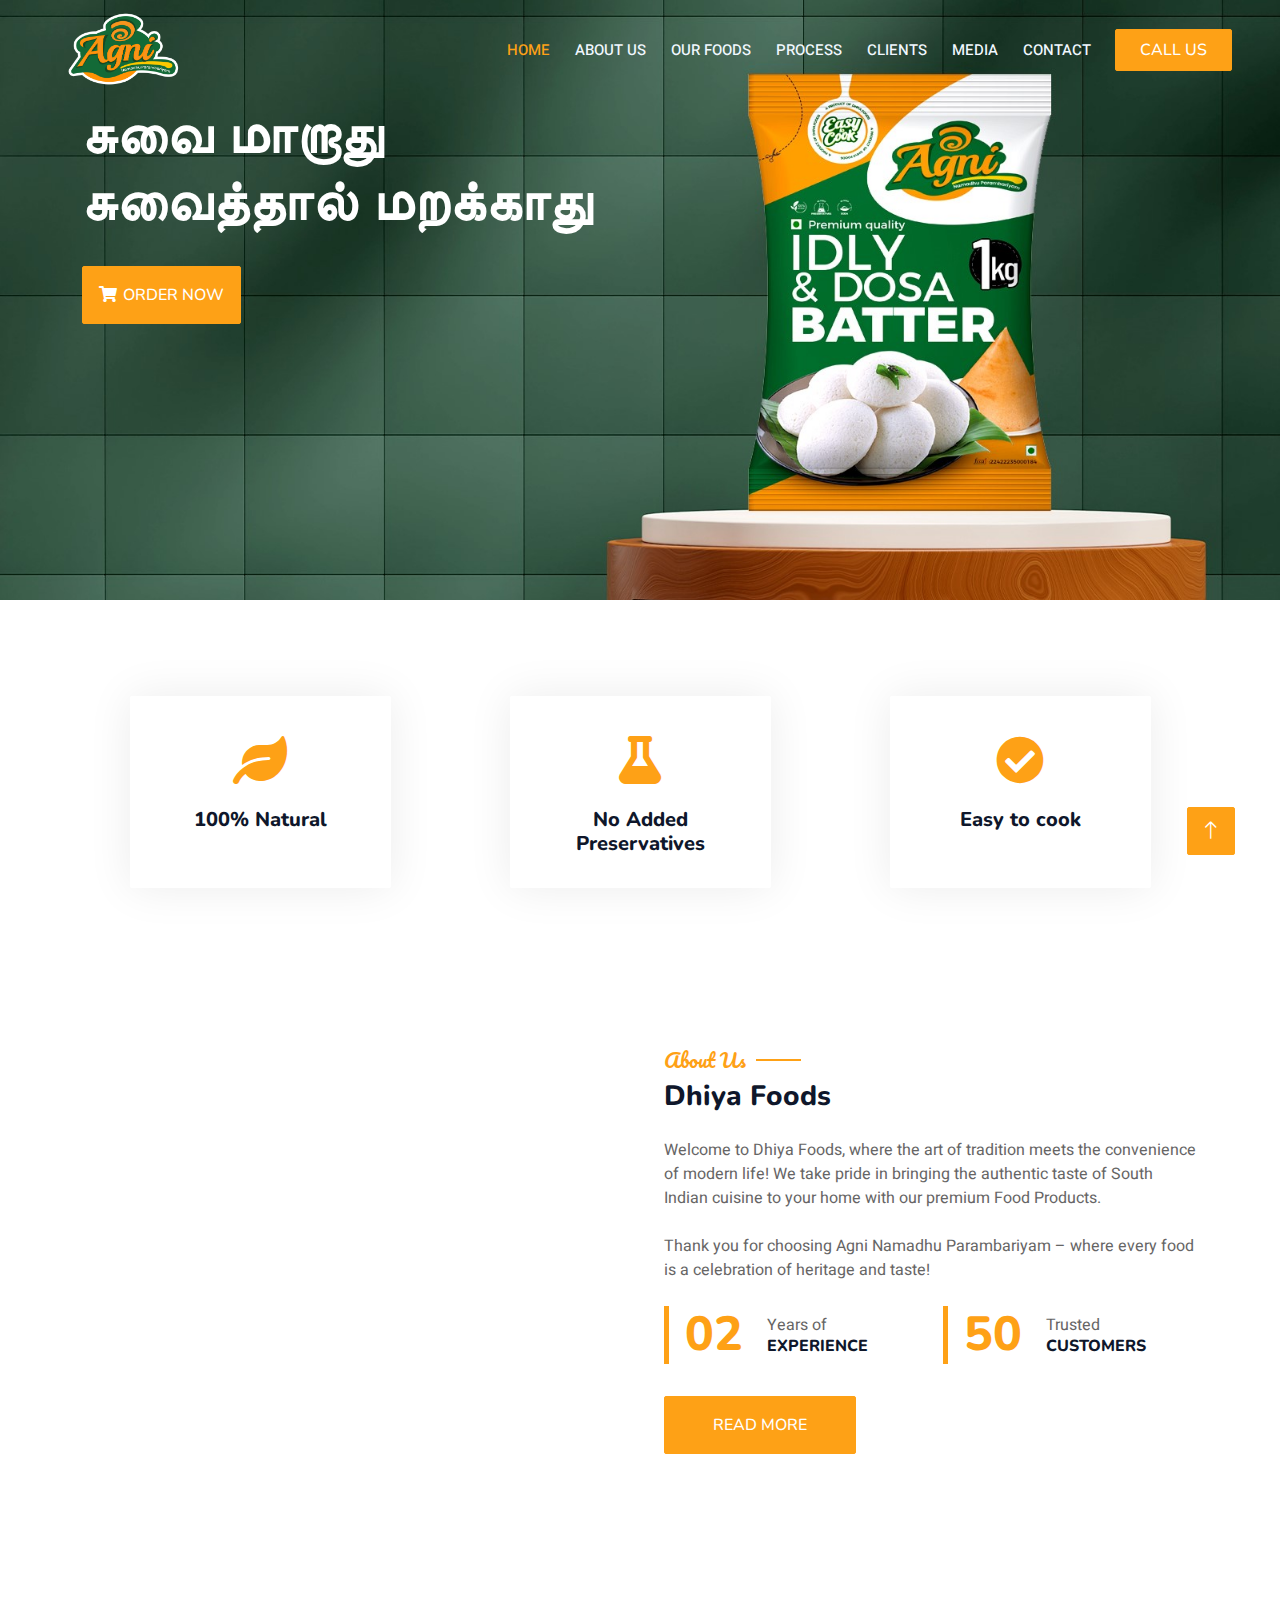
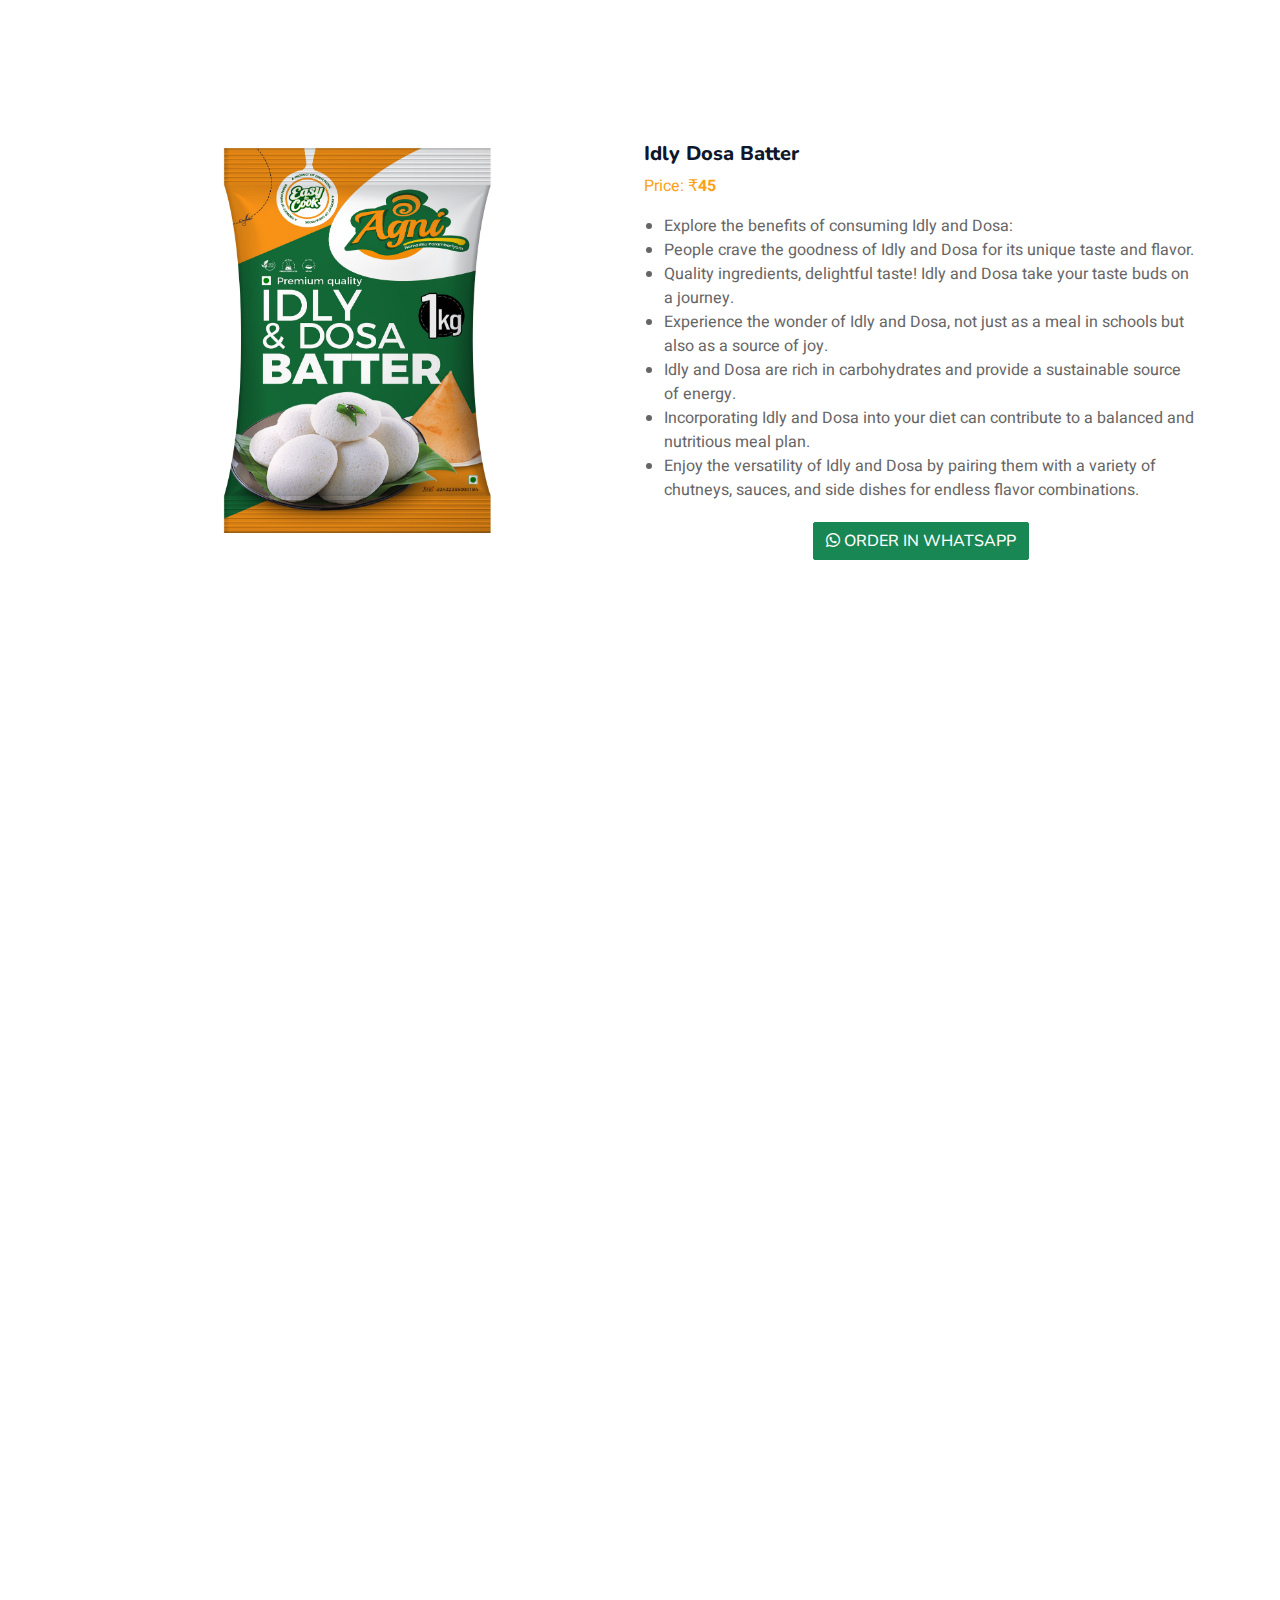
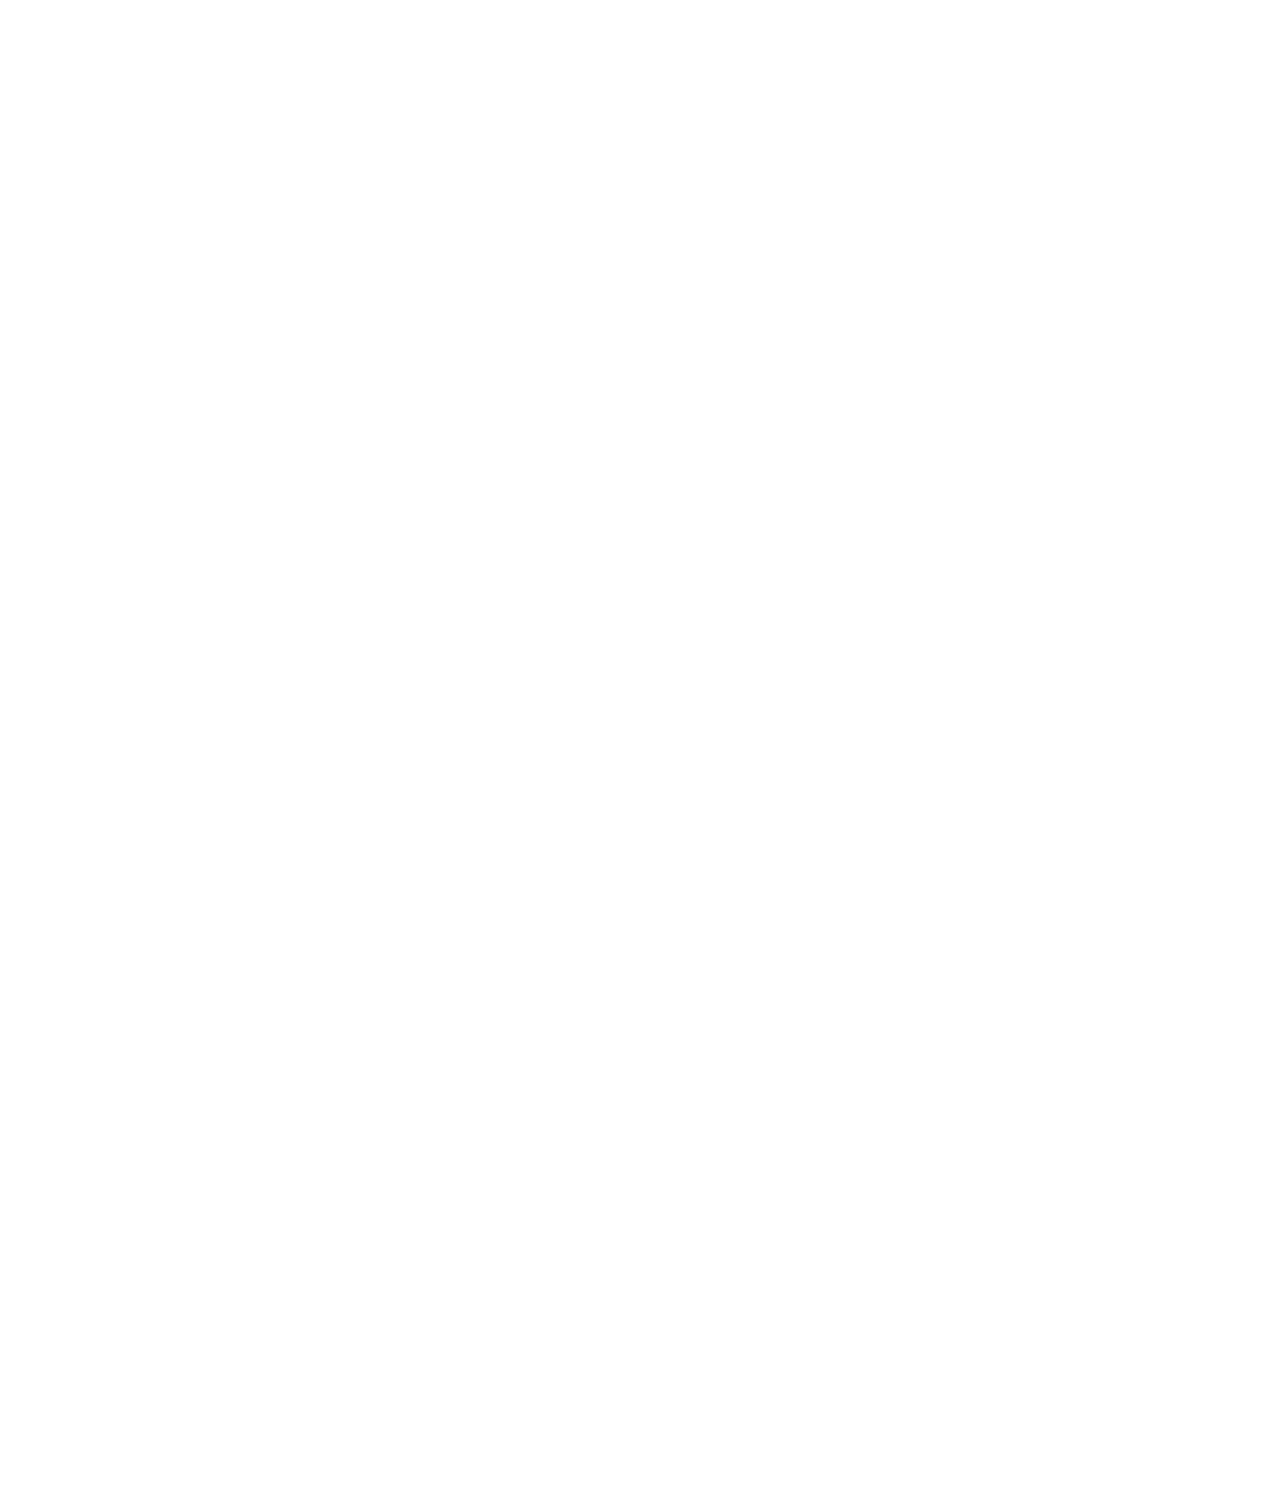
==== index.html @ 9dd38954 "Add files via upload" ====
<!DOCTYPE html>
<html lang="en">

<head>
    <meta charset="utf-8">
    <title>Home - Dhiya Foods</title>
    <meta content="width=device-width, initial-scale=1.0" name="viewport">
    <meta content="" name="Idly-Dosa Batter">
    <meta content="" name="Dhiya foods is idly dosa batter company based on Tiruvallur">

    <!-- Favicon -->
    <link href="img/logo.png" rel="icon">

    <!-- Google Web Fonts -->
    <link rel="preconnect" href="https://fonts.googleapis.com">
    <link rel="preconnect" href="https://fonts.gstatic.com" crossorigin>
    <link href="https://fonts.googleapis.com/css2?family=Heebo:wght@400;500;600&family=Nunito:wght@600;700;800&family=Pacifico&display=swap" rel="stylesheet">

    <!-- Icon Font Stylesheet -->
    <link href="https://cdnjs.cloudflare.com/ajax/libs/font-awesome/5.10.0/css/all.min.css" rel="stylesheet">
    <link href="https://cdn.jsdelivr.net/npm/bootstrap-icons@1.4.1/font/bootstrap-icons.css" rel="stylesheet">

    <!-- Libraries Stylesheet -->
    <link href="lib/animate/animate.min.css" rel="stylesheet">
    <link href="lib/owlcarousel/assets/owl.carousel.min.css" rel="stylesheet">
    <link href="lib/tempusdominus/css/tempusdominus-bootstrap-4.min.css" rel="stylesheet" />

    <!-- Customized Bootstrap Stylesheet -->
    <link href="css/bootstrap.min.css" rel="stylesheet">

    <!-- Template Stylesheet -->
    <link href="css/style.css" rel="stylesheet">
</head>

<body>
    <div class="container-xxl bg-white p-0">
        <!-- Spinner Start -->
        <div id="spinner" class="show bg-white position-fixed translate-middle w-100 vh-100 top-50 start-50 d-flex align-items-center justify-content-center">
            <div class="spinner-border text-primary" style="width: 3rem; height: 3rem;" role="status">
                <span class="sr-only">Loading...</span>
            </div>
        </div>
        <!-- Spinner End -->

        <!-- Navbar & Hero Start -->
        <div class="container-xxl position-relative p-0">
            <nav class="navbar navbar-expand-lg navbar-dark bg-dark px-4 px-lg-5 py-3 py-lg-0">
                <!-- <a href="" class="navbar-brand p-0"> -->
                    <!-- <h1 class="text-primary m-0"><i class="fa fa-utensils me-3"></i>Restoran</h1> -->
                    <img src="img/logo.png" alt="Logo" height="100px">
                </a>
                <button class="navbar-toggler" type="button" data-bs-toggle="collapse" data-bs-target="#navbarCollapse">
                    <span class="fa fa-bars"></span>
                </button>
                <div class="collapse navbar-collapse" id="navbarCollapse">
                    <div class="navbar-nav ms-auto py-0 pe-4">
                        <a href="index.html" class="nav-item nav-link active">Home</a>
                        <a href="about.html" class="nav-item nav-link">About Us</a>
                        <a href="ourfoods.html" class="nav-item nav-link">Our Foods</a>
                        <a href="process.html" class="nav-item nav-link">Process</a>
                        <a href="clients.html" class="nav-item nav-link">Clients</a>
                        <a href="https://sites.google.com/view/agni-media/home" class="nav-item nav-link">Media</a>
                        <a href="contact.html" class="nav-item nav-link">Contact</a>
                       </div>
                        </div>
                    <a href="tel:+918883044143" class="btn btn-primary py-2 px-4">Call us</a>
                </div>
            </nav>

            <div class="container-xxl py-1 hero-header mb-5 style="background-color: transparent;>
                <div class="container my-5 py-5">
                    <div class="row align-items-center g-5">
                        <div class="col-lg-6 text-center text-lg-start">
                            <h1 id="tamil-text" class="display-4 text-white">சுவை மாறாது சுவைத்தால் மறக்காது</h1>
                            <br>
                            <a href="https://wa.me/918883044143/" class="btn btn-primary py-sm-3 px-sm-3 me-3">
                                <span class="icon"><i class="fas fa-shopping-cart"></i></span> Order Now
                            </a>
                        </div>
                        <div class="col-lg-6 text-center text-lg-end overflow-hidden">
                            <img class="img-fluid" src="" alt="">
                        </div>
                    </div>
                </div>
            </div>
        </div>
        <!-- Navbar & Hero End -->

        <style>
            .service-item {
                display: flex;
                flex-direction: column;
                height: 100%;
            }
        
            .service-item .p-4 {
                flex: 1;
            }
        </style>
        
<!-- Service Start -->
<div class="container-xxl py-5">
    <div class="container">
        <div class="row g-4 text-center">
            <div class="col-lg-3 col-sm-6 mx-auto wow fadeInUp" data-wow-delay="0.1s">
                <div class="service-item rounded pt-3">
                    <div class="p-4">
                        <i class="fa fa-3x fa-leaf text-primary mb-4 light-green"></i>
                        <h5>100% Natural</h5>
                    </div>
                </div>
            </div>
            <div class="col-lg-3 col-sm-6 mx-auto wow fadeInUp" data-wow-delay="0.3s">
                <div class="service-item rounded pt-3">
                    <div class="p-4">
                        <i class="fa fa-3x fa-flask text-primary mb-4 light-green"></i>
                        <h5>No Added Preservatives</h5>
                    </div>
                </div>
            </div>
            <div class="col-lg-3 col-sm-6 mx-auto wow fadeInUp" data-wow-delay="0.7s">
                <div class="service-item rounded pt-3">
                    <div class="p-4">
                        <i class="fa fa-3x fa-check-circle text-primary mb-4 light-green"></i>
                        <h5>Easy to cook</h5>
                    </div>
                </div>
            </div>
        </div>
    </div>
</div>
<!-- Service End -->

<!-- About Start -->
        <div class="container-xxl py-5">
            <div class="container">
                <div class="row g-5 align-items-center">
                    <div class="col-lg-6">
                        <div class="row g-3">
                            <div class="col-6 text-start">
                                <img class="img-fluid rounded w-100 wow zoomIn" data-wow-delay="0.1s" src="img/about-1.jpg">
                            </div>
                            <div class="col-6 text-start">
                                <img class="img-fluid rounded w-75 wow zoomIn" data-wow-delay="0.3s" src="img/about-2.jpg" style="margin-top: 25%;">
                            </div>
                            <div class="col-6 text-end">
                                <img class="img-fluid rounded w-75 wow zoomIn" data-wow-delay="0.5s" src="img/about-3.jpg">
                            </div>
                            <div class="col-6 text-end">
                                <img class="img-fluid rounded w-100 wow zoomIn" data-wow-delay="0.7s" src="img/about-4.jpg">
                            </div>
                        </div>
                    </div>
                    <div class="col-lg-6">
                        <h5 class="section-title ff-secondary text-start text-primary fw-normal">About Us</h5>
                        <!-- <h1 class="mb-4">Welcome to <i class="fa fa-utensils text-primary me-2"></i>Restoran</h1> -->
                        <h3 class="mb-4">Dhiya Foods</h3>
                        <p class="mb-4">Welcome to Dhiya Foods, where the art of tradition meets the convenience of modern life! We take pride in bringing the authentic taste of South Indian cuisine to your home with our premium Food Products.</p>
                        <p class="mb-4">Thank you for choosing Agni Namadhu Parambariyam – where every food is a celebration of heritage and taste!</p>
                        <div class="row g-4 mb-4">
                            <div class="col-sm-6">
                                <div class="d-flex align-items-center border-start border-5 border-primary px-3">
                                    <h1 class="flex-shrink-0 display-5 text-primary mb-0" data-toggle="counter-up">02</h1>
                                    <div class="ps-4">
                                        <p class="mb-0">Years of</p>
                                        <h6 class="text-uppercase mb-0">Experience</h6>
                                    </div>
                                </div>
                            </div>
                            <div class="col-sm-6">
                                <div class="d-flex align-items-center border-start border-5 border-primary px-3">
                                    <h1 class="flex-shrink-0 display-5 text-primary mb-0" data-toggle="counter-up">50</h1>
                                    <div class="ps-4">
                                        <p class="mb-0">Trusted</p>
                                        <h6 class="text-uppercase mb-0">Customers</h6>
                                    </div>
                                </div>
                            </div>
                        </div>
                        <a class="btn btn-primary py-3 px-5 mt-2" href="about.html">Read More</a>
                    </div>
                </div>
            </div>
        </div>
        <!-- About End -->


        <!-- Menu Start -->
        <div class="container-xxl py-5">
            <div class="container">
                <div class="text-center wow fadeInUp" data-wow-delay="0.1s">
                    <h5 class="section-title ff-secondary text-center text-primary fw-normal">Our Food Products</h5>
                    <h1 class="mb-5">Most Popular Item</h1>
                </div>
                    </ul>
                    <div class="tab-content">
                        <div id="tab-1" class="tab-pane fade show p-0 active">
                            <div class="row g-2 justify-content-center align-items-start">
                                <div class="col-lg-6 d-flex justify-content-center align-items-start">
                                    <img class="img-fluid rounded" src="img/idly-dosa-batter.jpg" alt="Idly Dosa Batter" style="max-width: 400px; width: auto; height: 400px;">
                                </div>
                                <div class="col-lg-6">
                                    <h5>Idly Dosa Batter</h5>
                                    <p class="text-primary">Price: ₹<strong>45</strong></p>
                                    <div class="quotes">
                                        <ul class="text-start">
                                            <li>Explore the benefits of consuming Idly and Dosa:</li>
                                            <li>People crave the goodness of Idly and Dosa for its unique taste and flavor.</li>
                                            <li>Quality ingredients, delightful taste! Idly and Dosa take your taste buds on a journey.</li>
                                            <li>Experience the wonder of Idly and Dosa, not just as a meal in schools but also as a source of joy.</li>
                                            <li>Idly and Dosa are rich in carbohydrates and provide a sustainable source of energy.</li>
                                            <li>Incorporating Idly and Dosa into your diet can contribute to a balanced and nutritious meal plan.</li>
                                            <li>Enjoy the versatility of Idly and Dosa by pairing them with a variety of chutneys, sauces, and side dishes for endless flavor combinations.</li>
                                        </ul>
                                    </div>
                                    <div class="order-button">
                                        <a href="https://wa.me/918973608778/" class="btn btn-success">
                                            <i class="fab fa-whatsapp"></i> Order in WhatsApp
                                        </a>
                                    </div>                                                                        
                                </div>
                            </div>
                        </div>
                        
                        <div id="tab-2" class="tab-pane fade show p-0">
                            <div class="row g-4 justify-content-center align-items-center">
                                <div class="col-lg-6">
                                    <img class="img-fluid rounded" src="img/instant-chapathi.jpg" alt="Instant Chapathi" style="width: 300px;">
                                </div>
                                <div class="col-lg-6">
                                    <h5>Instant Chappathi</h5>
                                    <p class="text-primary">Price: ₹<strong>30</strong></p>
                                    <div class="quotes">
                                        <ul class="text-start">
                                            <li>Explore the benefits of consuming Idly and Dosa:</li>
                                            <li>People crave the goodness of Idly and Dosa for its unique taste and flavor.</li>
                                            <li>Quality ingredients, delightful taste! Idly and Dosa take your taste buds on a journey.</li>
                                            <li>Experience the wonder of Idly and Dosa, not just as a meal in schools but also as a source of joy.</li>
                                        </ul>
                                    </div>
                                    <div class="order-button">
                                        <a href="https://wa.me/918973608778/" class="btn btn-success">
                                            <i class="fab fa-whatsapp"></i> Order in WhatsApp
                                        </a>
                                    </div>                                                                        
                                </div>
                            </div>
                        </div>
                        <div id="tab-3" class="tab-pane fade show p-0">
                            <div class="row g-4 justify-content-center align-items-center">
                                <div class="col-lg-6">
                                    <img class="img-fluid rounded" src="img/readymade-parotta.jpg" alt="Readymade Parotta" style="width: 300px;">
                                </div>
                                <div class="col-lg-6">
                                    <h5>Readymade Parotta</h5>
                                    <p class="text-primary">Price: ₹<strong>30</strong></p>
                                    <div class="quotes">
                                        <ul class="text-start">
                                            <li>Explore the benefits of consuming Idly and Dosa:</li>
                                            <li>People crave the goodness of Idly and Dosa for its unique taste and flavor.</li>
                                            <li>Quality ingredients, delightful taste! Idly and Dosa take your taste buds on a journey.</li>
                                            <li>Experience the wonder of Idly and Dosa, not just as a meal in schools but also as a source of joy.</li>
                                        </ul>
                                    </div>
                                    <div class="order-button">
                                        <a href="https://wa.me/918973608778/" class="btn btn-success">
                                            <i class="fab fa-whatsapp"></i> Order in WhatsApp
                                        </a>
                                    </div>                                                                        
                                </div>
                            </div>
                        </div>
                    </div>
                    
                </div>
            </div>
        </div>
        <!-- Menu End -->

        <!-- Menu Start -->
<div class="container-xxl py-5">
    <div class="container">
        <div class="text-center wow fadeInUp" data-wow-delay="0.1s">
            <h1 class="mb-5 text-primary">Upcoming Products</h1>
        </div>
        <div class="tab-class text-center wow fadeInUp" data-wow-delay="0.1s">
            <div class="tab-content">
                <div id="tab-1" class="tab-pane fade show p-0 active">
                    <div class="row g-4 justify-content-center align-items-center">
                        <!-- Left Image -->
                        <div class="col-lg-6 mb-4 mb-lg-0 order-lg-1">
                            <div class="product-item text-center">
                                <h3 class="product-title">Instant Chapathi</h3>
                                <img class="img-fluid rounded" src="img/instant-chapathi.jpg" alt="Instant Chapathi" style="max-width: 80%; height: auto;">
                            </div>
                        </div>
                        <!-- Right Image -->
                        <div class="col-lg-6 order-lg-2">
                            <div class="product-item text-center">
                                <h3 class="product-title">Readymade Parotta</h3>
                                <img class="img-fluid rounded" src="img/instant-chapathi.jpg" alt="Instant Chapathi" style="max-width: 80%; height: auto;">
                            </div>
                        </div>
                    </div>
                </div>
            </div>
        </div>
    </div>
</div>
<!-- Menu End -->

        <!-- Reservation Start -->
        <div class="container-xxl py-5 px-0 wow fadeInUp" data-wow-delay="0.1s">
            <div class="row g-0">
                <div class="col-md-6">
                    <div class="video">
                        <button type="button" class="btn-play" data-bs-toggle="modal" data-src="https://www.youtube.com/embed/8GZTCNzyMQM?si=2pQejZHqxGR5TcfM" data-bs-target="#videoModal">
                            <span></span>
                        </button>
                    </div>
                </div>
                <div class="col-md-6 bg-dark d-flex align-items-center">
                    <div class="p-5 wow fadeInUp" data-wow-delay="0.2s">
                        <h5 class="section-title ff-secondary text-start text-primary fw-normal">Party orders taken</h5>
                        <h1 class="text-white mb-4">Order online</h1>
                        <form>
                            <div class="row g-3">
                                <div class="col-md-6">
                                    <div class="form-floating">
                                        <input type="text" class="form-control" id="name" placeholder="Your Name">
                                        <label for="name">Your Name</label>
                                    </div>
                                </div>
                                <div class="col-md-6">
                                    <div class="form-floating">
                                        <input type="email" class="form-control" id="email" placeholder="Your Email">
                                        <label for="email">Your Email</label>
                                    </div>
                                </div>
                                <div class="col-md-6">
                                    <div class="form-floating date" id="date3" data-target-input="nearest">
                                        <input type="text" class="form-control datetimepicker-input" id="datetime" placeholder="Date & Time" data-target="#date3" data-toggle="datetimepicker" />
                                        <label for="datetime">Date & Time</label>
                                    </div>
                                </div>
                                <div class="col-md-6">
                                    <div class="form-floating">
                                        <select class="form-select" id="select1">
                                          <option value="1">Idly Dosa Batter</option>
                                          <option value="2">Instant Chappathi</option>
                                          <option value="3">Readymade Parotta</option>
                                        </select>
                                        <label for="select1">Choose our product</label>
                                      </div>
                                </div>
                                <div class="col-12">
                                    <div class="form-floating">
                                        <textarea class="form-control" placeholder="Special Request" id="message" style="height: 100px"></textarea>
                                        <label for="message">Special Request</label>
                                    </div>
                                </div>
                                <div class="col-12">
                                    <button class="btn btn-primary w-100 py-3" type="submit">Order Now</button>
                                </div>
                            </div>
                        </form>
                    </div>
                </div>
            </div>
        </div>

        <div class="modal fade" id="videoModal" tabindex="-1" aria-labelledby="exampleModalLabel" aria-hidden="true">
            <div class="modal-dialog">
                <div class="modal-content rounded-0">
                    <div class="modal-header">
                        <h5 class="modal-title" id="exampleModalLabel">Youtube Video</h5>
                        <button type="button" class="btn-close" data-bs-dismiss="modal" aria-label="Close"></button>
                    </div>
                    <div class="modal-body">
                        <!-- 16:9 aspect ratio -->
                        <div class="ratio ratio-16x9">
                            <iframe class="embed-responsive-item" src="" id="video" allowfullscreen allowscriptaccess="always"
                                allow="autoplay"></iframe>
                        </div>
                    </div>
                </div>
            </div>
        </div>
        <!-- Reservation Start -->


<!-- Client Logo with Name Start -->
<div class="container-xxl pt-5 pb-3">
    <div class="container">
        <div class="text-center wow fadeInUp" data-wow-delay="0.1s">
            <h5 class="section-title ff-secondary text-center text-primary fw-normal">Our Clients</h5>
            <h1 class="mb-5">Trusted by our customers!</h1>
        </div>
        <div class="row justify-content-center">
            <div class="col-lg-3 col-md-6 wow fadeInUp" data-wow-delay="0.1s">
                <div class="client-logo text-center rounded overflow-hidden">
                    <img class="img-fluid mx-auto d-block" src="img/maria-logo.png" alt="Maria Super Market">
                    <div class="client-name-container mt-2 bg-dark text-light p-2">
                        Maria Super Market
                    </div>
                </div>
            </div>
        </div>
    </div>
</div>
<!-- Client Logo with Name End -->


 

        <!-- Footer Start -->
        <div class="container-fluid bg-dark text-light footer pt-5 mt-5 wow fadeIn" data-wow-delay="0.1s">
            <div class="container py-5">
                <div class="row g-5">
                    <div class="col-lg-3 col-md-6">
                        <h4 class="section-title ff-secondary text-start text-primary fw-normal mb-4">Company</h4>
                        <a class="btn btn-link" href="">About Us</a>
                        <a class="btn btn-link" href="">Our Foods</a>
                        <a class="btn btn-link" href="">Our Process</a>
                        <a class="btn btn-link" href="">Our Clients</a>
                        <a class="btn btn-link" href="">Media</a>
                        <a class="btn btn-link" href="">Contact Us</a>
                        <a class="btn btn-link" href="">Privacy Policy</a>
                        <a class="btn btn-link" href="">Terms and Conditions</a>
                    </div>
                    <div class="col-lg-3 col-md-6">
                        <h4 class="section-title ff-secondary text-start text-primary fw-normal mb-4">Contact</h4>
                        <p class="mb-2"><i class="fa fa-map-marker-alt me-3"></i>Dhiya Foods <br> No. 5/764, New. No-A17,<br>Sagayamadha Street, Pannur,<br>Tirupandiyur, Tiruvallur,<br>Tamilnadu - 602108</p>
                        <p class="mb-2"><i class="fa fa-phone-alt me-3"></i><a href="tel:+918883044143">+91 88830 44143</a></p>
                        <p class="mb-2"><i class="fa fa-envelope me-3"></i><a href="mailto:sales@dhiyafoods.com">sales@dhiyafoods.com</a></p>
                        <div class="d-flex pt-2">
                            <a class="btn btn-outline-light btn-social" href=""><i class="fab fa-facebook-f"></i></a>
                            <a class="btn btn-outline-light btn-social" href=""><i class="fab fa-instagram"></i></a>
                            <a class="btn btn-outline-light btn-social" href=""><i class="fab fa-twitter"></i></a>
                            <a class="btn btn-outline-light btn-social" href=""><i class="fab fa-youtube"></i></a>
                            <a class="btn btn-outline-light btn-social" href=""><i class="fab fa-whatsapp"></i></a>
                        </div>
                    </div>
                    <div class="col-lg-3 col-md-6">
                        <h4 class="section-title ff-secondary text-start text-primary fw-normal mb-4">Timings</h4>
                        <h5 class="text-light fw-normal">Monday - Saturday</h5>
                        <p>09AM - 09PM</p>
                        <h5 class="text-light fw-normal">Sunday</h5>
                        <p>10AM - 08PM</p>
                    </div>
                    <div class="col-lg-3 col-md-6">
                        <h4 class="section-title ff-secondary text-start text-primary fw-normal mb-4">Location</h4>
                        <div class="position-relative mx-auto" style="max-width: 400px;">
                            <!-- Google Maps Embed -->
                            <iframe src="https://www.google.com/maps/embed?pb=!1m18!1m12!1m3!1d15548.18295159214!2d79.83523275541992!3d13.032759400000014!2m3!1f0!2f0!3f0!3m2!1i1024!2i768!4f13.1!3m3!1m2!1s0x3a5293f0567b23cf%3A0x2f2e7c4d2515dade!2sMaria%20Supermarket!5e0!3m2!1sen!2sae!4v1708883589254!5m2!1sen!2sae" width="100%" height="200" style="border:0;" allowfullscreen="" loading="lazy"></iframe>
                            <!-- End Google Maps Embed -->
                        <!-- <p>Dolor amet sit justo amet elitr clita ipsum elitr est.</p>
                        <div class="position-relative mx-auto" style="max-width: 400px;">
                            <input class="form-control border-primary w-100 py-3 ps-4 pe-5" type="text" placeholder="Your email">
                            <button type="button" class="btn btn-primary py-2 position-absolute top-0 end-0 mt-2 me-2">SignUp</button> -->
                        </div>
                    </div>
                </div>
            </div>
            <div class="container">
                <div class="copyright">
                    <div class="row">
                        <div class="col-md-6 text-center text-md-start mb-3 mb-md-0">
                            &copy; <a class="border-bottom" href="#">Dhiya Foods</a>, All Right Reserved. 
							<!-- Designed By <a class="border-bottom" href="#">Made for Startups</a><br><br> -->
                        </div>
                        <!-- <div class="col-md-6 text-center text-md-end">
                            <div class="footer-menu">
                                <a href="">Home</a>
                                <a href="">Cookies</a>
                                <a href="">Help</a>
                                <a href="">FQAs</a>
                            </div> -->
                        </div>
                    </div>
                </div>
            </div>
        </div>
        <!-- Footer End -->


        <!-- Back to Top -->
        <a href="#" class="btn btn-lg btn-primary btn-lg-square back-to-top"><i class="bi bi-arrow-up"></i></a>
    </div>

    <!-- JavaScript Libraries -->
    <script src="https://code.jquery.com/jquery-3.4.1.min.js"></script>
    <script src="https://cdn.jsdelivr.net/npm/bootstrap@5.0.0/dist/js/bootstrap.bundle.min.js"></script>
    <script src="lib/wow/wow.min.js"></script>
    <script src="lib/easing/easing.min.js"></script>
    <script src="lib/waypoints/waypoints.min.js"></script>
    <script src="lib/counterup/counterup.min.js"></script>
    <script src="lib/owlcarousel/owl.carousel.min.js"></script>
    <script src="lib/tempusdominus/js/moment.min.js"></script>
    <script src="lib/tempusdominus/js/moment-timezone.min.js"></script>
    <script src="lib/tempusdominus/js/tempusdominus-bootstrap-4.min.js"></script>

    <!-- Template Javascript -->
    <script src="js/main.js"></script>
    <!--Start of Tawk.to Script-->
<script type="text/javascript">
    var Tawk_API=Tawk_API||{}, Tawk_LoadStart=new Date();
    (function(){
    var s1=document.createElement("script"),s0=document.getElementsByTagName("script")[0];
    s1.async=true;
    s1.src='https://embed.tawk.to/65eda2889131ed19d9778736/1hok45phg';
    s1.charset='UTF-8';
    s1.setAttribute('crossorigin','*');
    s0.parentNode.insertBefore(s1,s0);
    })();
    </script>
    <!--End of Tawk.to Script-->
</body>



</html>
---- css/style.css ----
/********** Template CSS **********/
:root {
    --primary: #FEA116;
    --light: #F1F8FF;
    --dark: #0F172B;
}

.ff-secondary {
    font-family: 'Pacifico', cursive;
}

.fw-medium {
    font-weight: 600 !important;
}

.fw-semi-bold {
    font-weight: 700 !important;
}

.back-to-top {
    position: fixed;
    display: none;
    right: 45px;
    bottom: 45px;
    z-index: 99;
}


.logo {
    height: 100px; /* Set the height of the logo */
    overflow: visible; /* Allow the logo to overflow its container */
}

.quotes {
    margin-bottom: 20px;
}

.quotes ul {
    list-style-type: disc;
    padding-left: 20px;
}

.order-button {
    text-align: center;
}

/* For mobile devices */
@media (max-width: 768px) {
    .full-height-mobile {
        width: auto;
        height: auto;
    }
}

/* For larger screens (desktops, tablets, etc.) */
@media (min-width: 768px) {
    .full-height-mobile {
        width: auto;
        height: auto;
    }
}

/*** Spinner ***/
#spinner {
    opacity: 0;
    visibility: hidden;
    transition: opacity .5s ease-out, visibility 0s linear .5s;
    z-index: 99999;
}

#spinner.show {
    transition: opacity .5s ease-out, visibility 0s linear 0s;
    visibility: visible;
    opacity: 1;
}


/*** Button ***/
.btn {
    font-family: 'Nunito', sans-serif;
    font-weight: 500;
    text-transform: uppercase;
    transition: .5s;
}

.btn.btn-primary,
.btn.btn-secondary {
    color: #FFFFFF;
}

.btn-square {
    width: 38px;
    height: 38px;
}

.btn-sm-square {
    width: 32px;
    height: 32px;
}

.btn-lg-square {
    width: 48px;
    height: 48px;
}

.btn-square,
.btn-sm-square,
.btn-lg-square {
    padding: 0;
    display: flex;
    align-items: center;
    justify-content: center;
    font-weight: normal;
    border-radius: 2px;
}


/*** Navbar ***/
.navbar-dark .navbar-nav .nav-link {
    position: relative;
    margin-left: 25px;
    padding: 35px 0;
    font-size: 15px;
    color: var(--light) !important;
    text-transform: uppercase;
    font-weight: 500;
    outline: none;
    transition: .5s;
}

.sticky-top.navbar-dark .navbar-nav .nav-link {
    padding: 20px 0;
}

.navbar-dark .navbar-nav .nav-link:hover,
.navbar-dark .navbar-nav .nav-link.active {
    color: var(--primary) !important;
}

.navbar-dark .navbar-brand img {
    max-height: 60px;
    transition: .5s;
}

.sticky-top.navbar-dark .navbar-brand img {
    max-height: 45px;
}

@media (max-width: 991.98px) {
    .sticky-top.navbar-dark {
        position: relative;
    }

    .navbar-dark .navbar-collapse {
        margin-top: 15px;
        border-top: 1px solid rgba(255, 255, 255, .1)
    }

    .navbar-dark .navbar-nav .nav-link,
    .sticky-top.navbar-dark .navbar-nav .nav-link {
        padding: 10px 0;
        margin-left: 0;
    }

    .navbar-dark .navbar-brand img {
        max-height: 45px;
    }
}

@media (min-width: 992px) {
    .navbar-dark {
        position: absolute;
        width: 100%;
        top: 0;
        left: 0;
        z-index: 999;
        background: transparent !important;
    }
    
    .sticky-top.navbar-dark {
        position: fixed;
        background: var(--dark) !important;
    }
}


.hero-header {
    background: linear-gradient(rgba(15, 23, 43, 0), rgba(15, 23, 43, 0)), url(../img/bg-hero.jpg);
    background-position: center center;
    background-repeat: no-repeat;
    background-size: cover;
    height: 600px; /* Set the height to cover the entire viewport */
}

.hero-header img {
    animation: imgRotate 50s linear infinite;
}

@keyframes imgRotate { 
    100% { 
        transform: rotate(360deg); 
    } 
}

.breadcrumb-item + .breadcrumb-item::before {
    color: rgba(255, 255, 255, 0.9);
}


/* Assuming you're using Font Awesome for the shopping cart icon */
.icon {
    margin-right: 2px; /* Adjust as needed */
}


/*** Section Title ***/
.section-title {
    position: relative;
    display: inline-block;
}

.section-title::before {
    position: absolute;
    content: "";
    width: 45px;
    height: 2px;
    top: 50%;
    left: -55px;
    margin-top: -1px;
    background: var(--primary);
}

.section-title::after {
    position: absolute;
    content: "";
    width: 45px;
    height: 2px;
    top: 50%;
    right: -55px;
    margin-top: -1px;
    background: var(--primary);
}

.section-title.text-start::before,
.section-title.text-end::after {
    display: none;
}

/* Google Contact Form */
@media (max-width: 767px) {
    #google-form {
        height: 1200px; /* Set height for mobile */
    }
}

@media (min-width: 768px) {
    #google-form {
        height: 350px; /* Set height for desktop */
    }
}


/*** Service ***/
.service-item {
    box-shadow: 0 0 45px rgba(0, 0, 0, .08);
    transition: .5s;
}

.service-item:hover {
    background: var(--primary);
}

.service-item * {
    transition: .5s;
}

.service-item:hover * {
    color: var(--light) !important;
}

/* Add this CSS to your stylesheet */
.service-item {
    background-color: white;
    transition: background-color 0.3s ease;
}

.service-item:hover {
    background-color: rgb(73, 179, 73);
}

.light-green {
    color: lightgreen;
}

.service-item:hover .light-green {
    color: white;
}


/*** Food Menu ***/
.nav-pills .nav-item .active {
    border-bottom: 2px solid var(--primary);
}

/*** Upcoming Products ***/
.text-primary {
    color: orange; /* Change to your desired orange color */
}


/*** Youtube Video ***/
.video {
    position: relative;
    height: 100%;
    min-height: 500px;
    background: linear-gradient(rgba(15, 23, 43, .1), rgba(15, 23, 43, .1)), url(../img/video.jpg);
    background-position: center center;
    background-repeat: no-repeat;
    background-size: cover;
}

.video .btn-play {
    position: absolute;
    z-index: 3;
    top: 50%;
    left: 50%;
    transform: translateX(-50%) translateY(-50%);
    box-sizing: content-box;
    display: block;
    width: 32px;
    height: 44px;
    border-radius: 50%;
    border: none;
    outline: none;
    padding: 18px 20px 18px 28px;
}

.video .btn-play:before {
    content: "";
    position: absolute;
    z-index: 0;
    left: 50%;
    top: 50%;
    transform: translateX(-50%) translateY(-50%);
    display: block;
    width: 100px;
    height: 100px;
    background: var(--primary);
    border-radius: 50%;
    animation: pulse-border 1500ms ease-out infinite;
}

.video .btn-play:after {
    content: "";
    position: absolute;
    z-index: 1;
    left: 50%;
    top: 50%;
    transform: translateX(-50%) translateY(-50%);
    display: block;
    width: 100px;
    height: 100px;
    background: var(--primary);
    border-radius: 50%;
    transition: all 200ms;
}

.video .btn-play img {
    position: relative;
    z-index: 3;
    max-width: 100%;
    width: auto;
    height: auto;
}

.video .btn-play span {
    display: block;
    position: relative;
    z-index: 3;
    width: 0;
    height: 0;
    border-left: 32px solid var(--dark);
    border-top: 22px solid transparent;
    border-bottom: 22px solid transparent;
}

@keyframes pulse-border {
    0% {
        transform: translateX(-50%) translateY(-50%) translateZ(0) scale(1);
        opacity: 1;
    }

    100% {
        transform: translateX(-50%) translateY(-50%) translateZ(0) scale(1.5);
        opacity: 0;
    }
}

#videoModal {
    z-index: 99999;
}

#videoModal .modal-dialog {
    position: relative;
    max-width: 800px;
    margin: 60px auto 0 auto;
}

#videoModal .modal-body {
    position: relative;
    padding: 0px;
}

#videoModal .close {
    position: absolute;
    width: 30px;
    height: 30px;
    right: 0px;
    top: -30px;
    z-index: 999;
    font-size: 30px;
    font-weight: normal;
    color: #FFFFFF;
    background: #000000;
    opacity: 1;
}


/*** Team ***/
.team-item {
    box-shadow: 0 0 45px rgba(0, 0, 0, .08);
    height: calc(100% - 38px);
    transition: .5s;
}

.team-item img {
    transition: .5s;
}

.team-item:hover img {
    transform: scale(1.1);
}

.team-item:hover {
    height: 100%;
}

.team-item .btn {
    border-radius: 38px 38px 0 0;
}


/*** Testimonial ***/
.testimonial-carousel .owl-item .testimonial-item,
.testimonial-carousel .owl-item.center .testimonial-item * {
    transition: .5s;
}

.testimonial-carousel .owl-item.center .testimonial-item {
    background: var(--primary) !important;
    border-color: var(--primary) !important;
}

.testimonial-carousel .owl-item.center .testimonial-item * {
    color: var(--light) !important;
}

.testimonial-carousel .owl-dots {
    margin-top: 24px;
    display: flex;
    align-items: flex-end;
    justify-content: center;
}

.testimonial-carousel .owl-dot {
    position: relative;
    display: inline-block;
    margin: 0 5px;
    width: 15px;
    height: 15px;
    border: 1px solid #CCCCCC;
    border-radius: 15px;
    transition: .5s;
}

.testimonial-carousel .owl-dot.active {
    background: var(--primary);
    border-color: var(--primary);
}



/*** Footer ***/
.footer .btn.btn-social {
    margin-right: 5px;
    width: 35px;
    height: 35px;
    display: flex;
    align-items: center;
    justify-content: center;
    color: var(--light);
    border: 1px solid #FFFFFF;
    border-radius: 35px;
    transition: .3s;
}

.footer .btn.btn-social:hover {
    color: var(--primary);
}

.footer .btn.btn-link {
    display: block;
    margin-bottom: 5px;
    padding: 0;
    text-align: left;
    color: #FFFFFF;
    font-size: 15px;
    font-weight: normal;
    text-transform: capitalize;
    transition: .3s;
}

.footer .btn.btn-link::before {
    position: relative;
    content: "\f105";
    font-family: "Font Awesome 5 Free";
    font-weight: 900;
    margin-right: 10px;
}

.footer .btn.btn-link:hover {
    letter-spacing: 1px;
    box-shadow: none;
}

.footer .copyright {
    padding: 25px 0;
    font-size: 15px;
    border-top: 1px solid rgba(256, 256, 256, .1);
}

.footer .copyright a {
    color: var(--light);
}

.footer .footer-menu a {
    margin-right: 15px;
    padding-right: 15px;
    border-right: 1px solid rgba(255, 255, 255, .1);
}

.footer .footer-menu a:last-child {
    margin-right: 0;
    padding-right: 0;
    border-right: none;
}
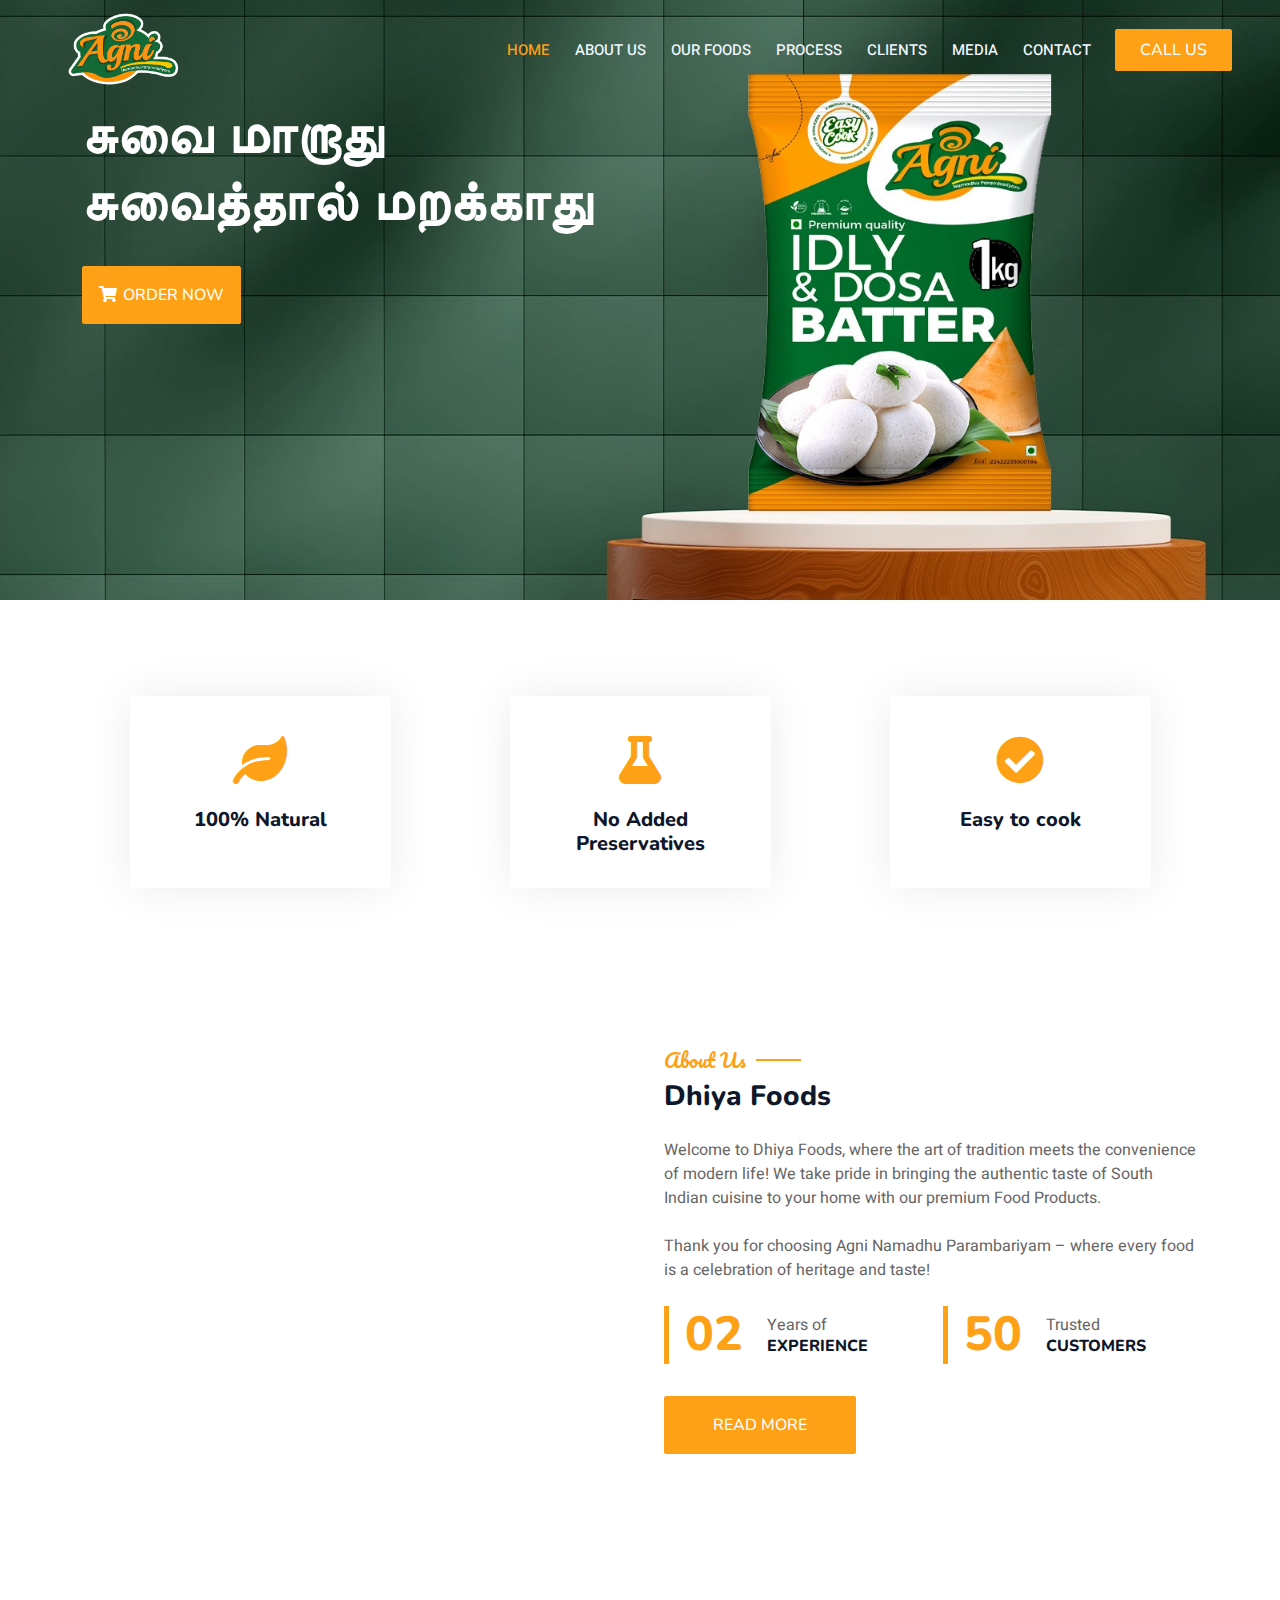
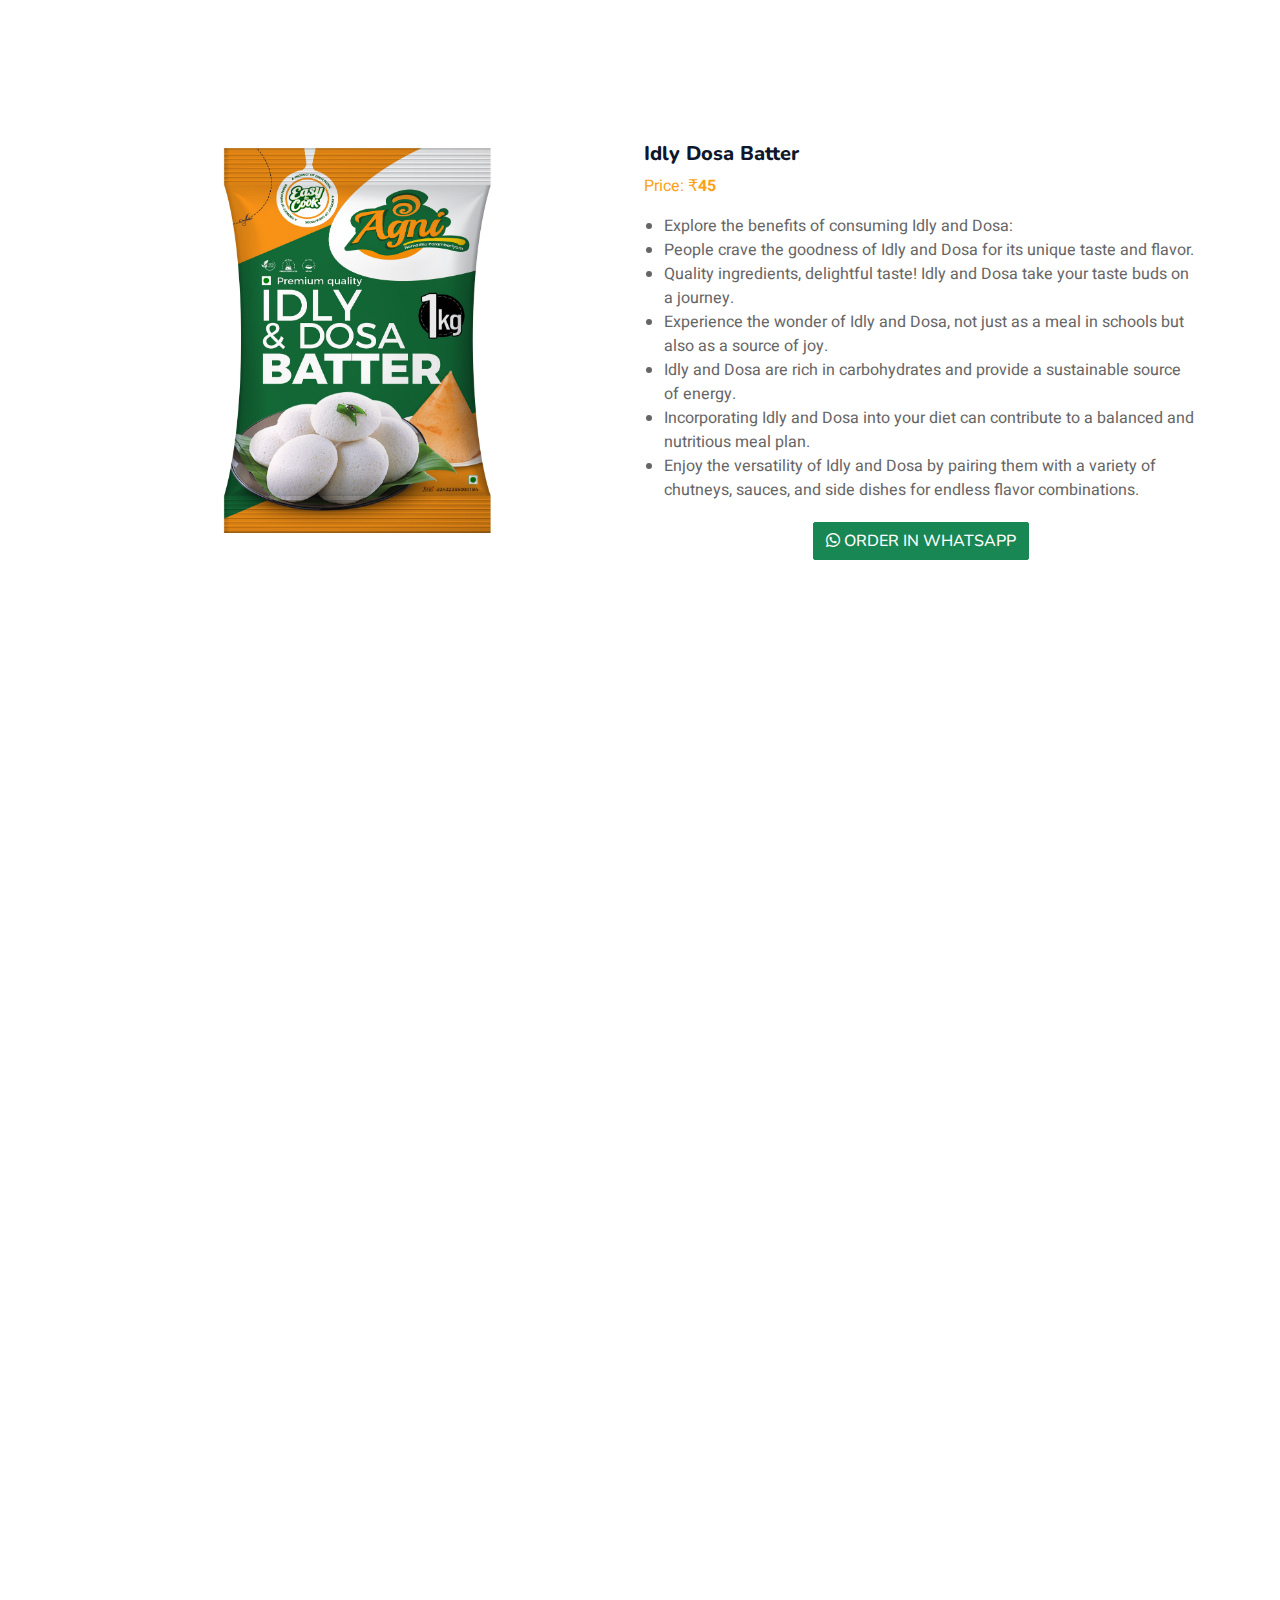
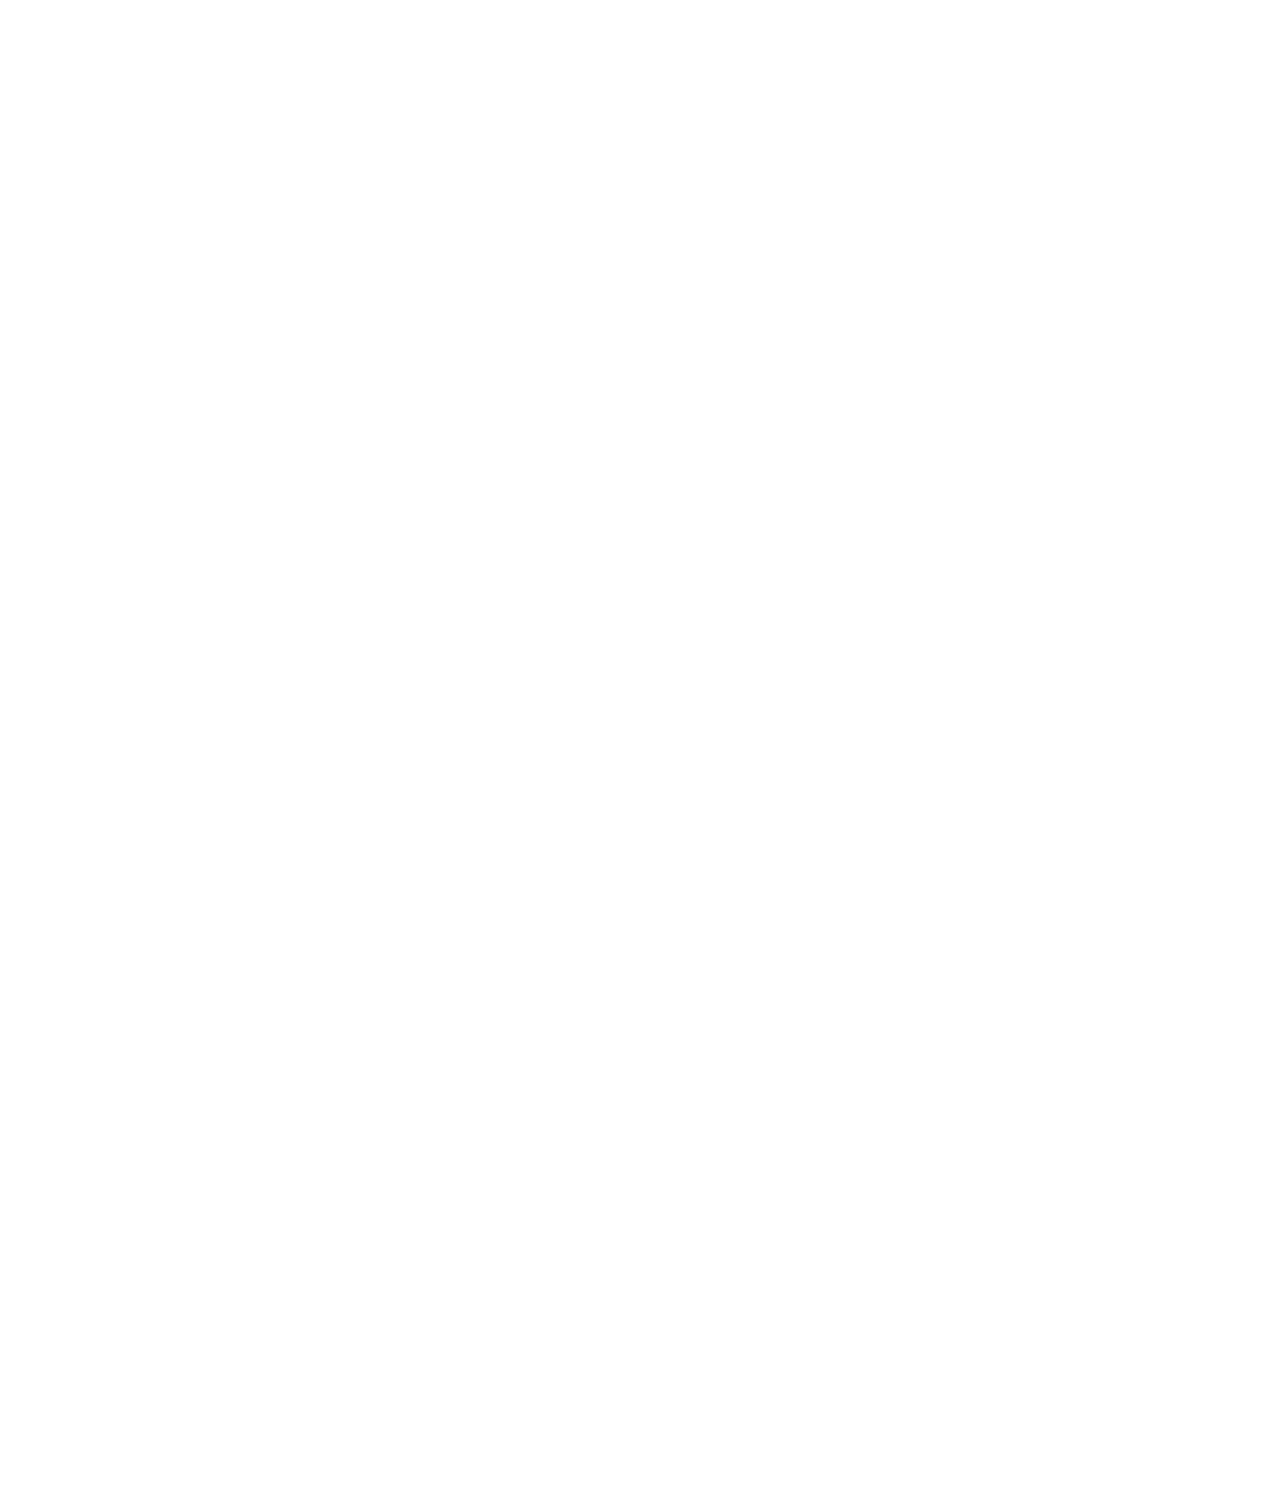
==== commit 6232306e: "Arrow removed" ====
--- a/index.html
+++ b/index.html
@@ -485,7 +485,7 @@
 
 
         <!-- Back to Top -->
-        <a href="#" class="btn btn-lg btn-primary btn-lg-square back-to-top"><i class="bi bi-arrow-up"></i></a>
+<!--         <a href="#" class="btn btn-lg btn-primary btn-lg-square back-to-top"><i class="bi bi-arrow-up"></i></a> -->
     </div>
 
     <!-- JavaScript Libraries -->
@@ -519,4 +519,4 @@
 
 
 
-</html>+</html>
